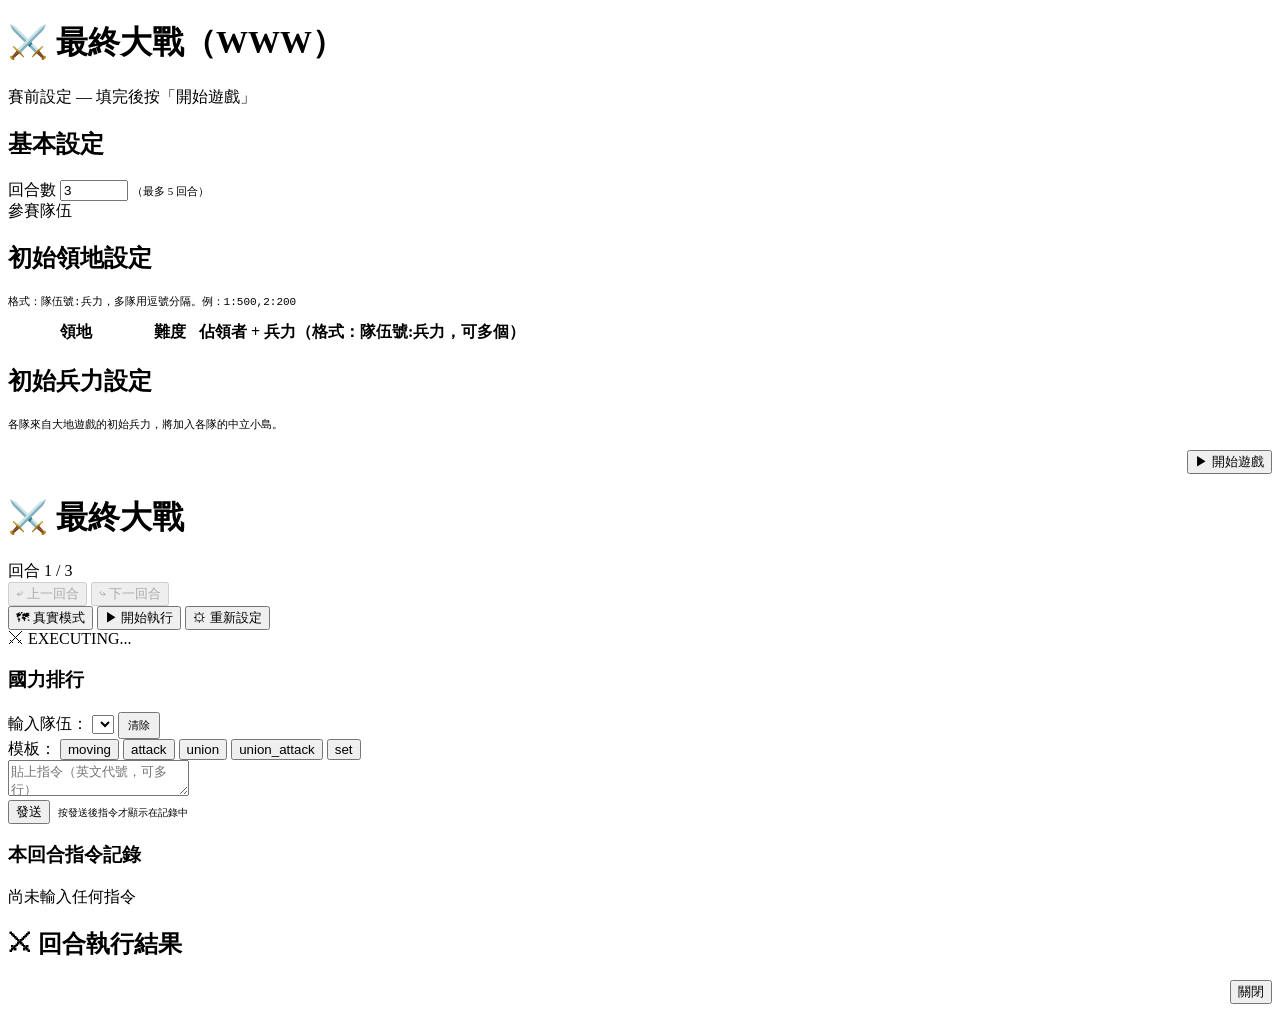
==== www/templates/index.html @ cea66b95 "feat: add 最終大戰 WWW web app and documentation - www/: Flask-based battle management app (teams 1-10, " ====
<!DOCTYPE html>
<html lang="zh-TW">
<head>
  <meta charset="UTF-8">
  <meta name="viewport" content="width=device-width, initial-scale=1.0">
  <title>最終大戰 WWW</title>
  <link rel="stylesheet" href="/static/css/style.css">
</head>
<body>

<!-- ══════════════════════════════════════════════════════════════════════════
     SETUP SCREEN
══════════════════════════════════════════════════════════════════════════════ -->
<div id="setup-screen" class="show">
  <div id="setup-inner">
    <h1>⚔️ 最終大戰（WWW）</h1>
    <p class="subtitle">賽前設定 — 填完後按「開始遊戲」</p>

    <div class="setup-section">
      <h2>基本設定</h2>
      <div class="setup-row">
        <label>回合數</label>
        <input id="setup-rounds" type="number" min="1" max="5" value="3"
               class="setup-input" style="width:60px">
        <span style="color:var(--text-muted);font-size:11px">（最多 5 回合）</span>
      </div>
      <div class="setup-row" style="align-items:flex-start">
        <label>參賽隊伍</label>
        <div class="team-checkboxes" id="team-checkboxes"></div>
      </div>
    </div>

    <div class="setup-section">
      <h2>初始領地設定</h2>
      <p style="font-size:11px;color:var(--text-muted);margin-bottom:10px">
        格式：<code style="color:var(--accent)">隊伍號:兵力</code>，多隊用逗號分隔。例：<code style="color:var(--accent)">1:500,2:200</code>
      </p>
      <table id="territory-init-table">
        <thead>
          <tr>
            <th style="width:130px">領地</th>
            <th style="width:50px">難度</th>
            <th>佔領者 + 兵力（格式：隊伍號:兵力，可多個）</th>
          </tr>
        </thead>
        <tbody id="territory-init-tbody"></tbody>
      </table>
    </div>

    <div class="setup-section">
      <h2>初始兵力設定</h2>
      <p style="font-size:11px;color:var(--text-muted);margin-bottom:10px">
        各隊來自大地遊戲的初始兵力，將加入各隊的中立小島。
      </p>
      <div id="init-troops-rows" style="display:grid;grid-template-columns:repeat(5,1fr);gap:6px;"></div>
    </div>

    <div style="display:flex;gap:10px;justify-content:flex-end;margin-top:8px">
      <button class="btn btn-primary" id="btn-start-game" onclick="startGame()">
        ▶ 開始遊戲
      </button>
    </div>
  </div>
</div>

<!-- ══════════════════════════════════════════════════════════════════════════
     MAIN GAME SCREEN
══════════════════════════════════════════════════════════════════════════════ -->
<div id="app">
  <!-- Header -->
  <div id="header">
    <h1>⚔️ 最終大戰</h1>
    <div id="round-info">回合 1 / 3</div>
    <button class="btn" id="btn-undo" onclick="undoRound()" disabled>↩ 上一回合</button>
    <button class="btn" id="btn-redo" onclick="redoRound()" disabled>↪ 下一回合</button>
    <div class="spacer"></div>
    <button class="btn btn-mode" id="btn-mode" onclick="toggleMode()">🗺 真實模式</button>
    <button class="btn btn-success" id="btn-execute" onclick="executeRound()">▶ 開始執行</button>
    <button class="btn" onclick="openSetup()">⚙ 重新設定</button>
  </div>

  <!-- Phase banner -->
  <div id="phase-banner"></div>

  <!-- Main -->
  <div id="main">
    <!-- Left: Map -->
    <div id="panel-left">
      <div id="map-area">
        <!-- Analysis mode view -->
        <div id="analysis-view">
          <div id="map-grid"></div>
          <div id="special-zones"></div>
        </div>
        <!-- Real mode view -->
        <div id="real-map">
          <div id="anim-overlay">
            <div class="anim-status">⚔ EXECUTING...</div>
          </div>
          <!-- Islands rendered by JS -->
        </div>
      </div>
      <div id="scoreboard">
        <h3>國力排行</h3>
        <div id="score-list"></div>
      </div>
    </div>

    <!-- Right: Command input -->
    <div id="panel-right">
      <div id="cmd-input-area">
        <div class="team-selector-row">
          <label>輸入隊伍：</label>
          <select id="team-select" onchange="onTeamSelectChange()"></select>
          <button class="btn btn-danger" style="font-size:11px;padding:4px 8px"
                  onclick="clearTeamCommands()">清除</button>
          <span id="cmd-count-hint" style="color:var(--text-muted);font-size:11px"></span>
        </div>
        <div id="cmd-templates">
          <span class="tpl-label">模板：</span>
          <button class="tpl-btn" onclick="insertTemplate('moving(S, E, n)')">moving</button>
          <button class="tpl-btn" onclick="insertTemplate('attack(S, E, n)')">attack</button>
          <button class="tpl-btn" onclick="insertTemplate('union(S, P, E, n)')">union</button>
          <button class="tpl-btn" onclick="insertTemplate('union_attack(S, [P], E, n)')">union_attack</button>
          <button class="tpl-btn tpl-admin" onclick="insertTemplate('set(zone, T:n)')">set</button>
        </div>
        <textarea id="cmd-textarea"
                  placeholder="貼上指令（英文代號，可多行）&#10;&#10;例：&#10;moving(HK, ELF, 500)&#10;attack(ELF, DV, 300)&#10;union(HK, 2, ELF, 200)&#10;union_attack(HK, [2,3], DV, 400)"
        ></textarea>
        <div class="cmd-btn-row">
          <button class="btn btn-primary" onclick="submitCommands()">發送</button>
          <span style="color:var(--text-muted);font-size:10px;margin-left:4px">
            按發送後指令才顯示在記錄中
          </span>
        </div>
      </div>

      <div id="cmd-log">
        <h3>本回合指令記錄</h3>
        <div id="cmd-entries">
          <div class="empty-log">尚未輸入任何指令</div>
        </div>
      </div>
    </div>
  </div>
</div>

<!-- Execution log modal -->
<div id="exec-overlay" onclick="closeExecModal(event)">
  <div id="exec-modal">
    <h2>⚔ 回合執行結果</h2>
    <div id="exec-log-list"></div>
    <div style="display:flex;justify-content:flex-end;gap:8px">
      <button class="btn" onclick="closeExecModal()">關閉</button>
    </div>
  </div>
</div>

<script src="/static/js/app.js"></script>
</body>
</html>
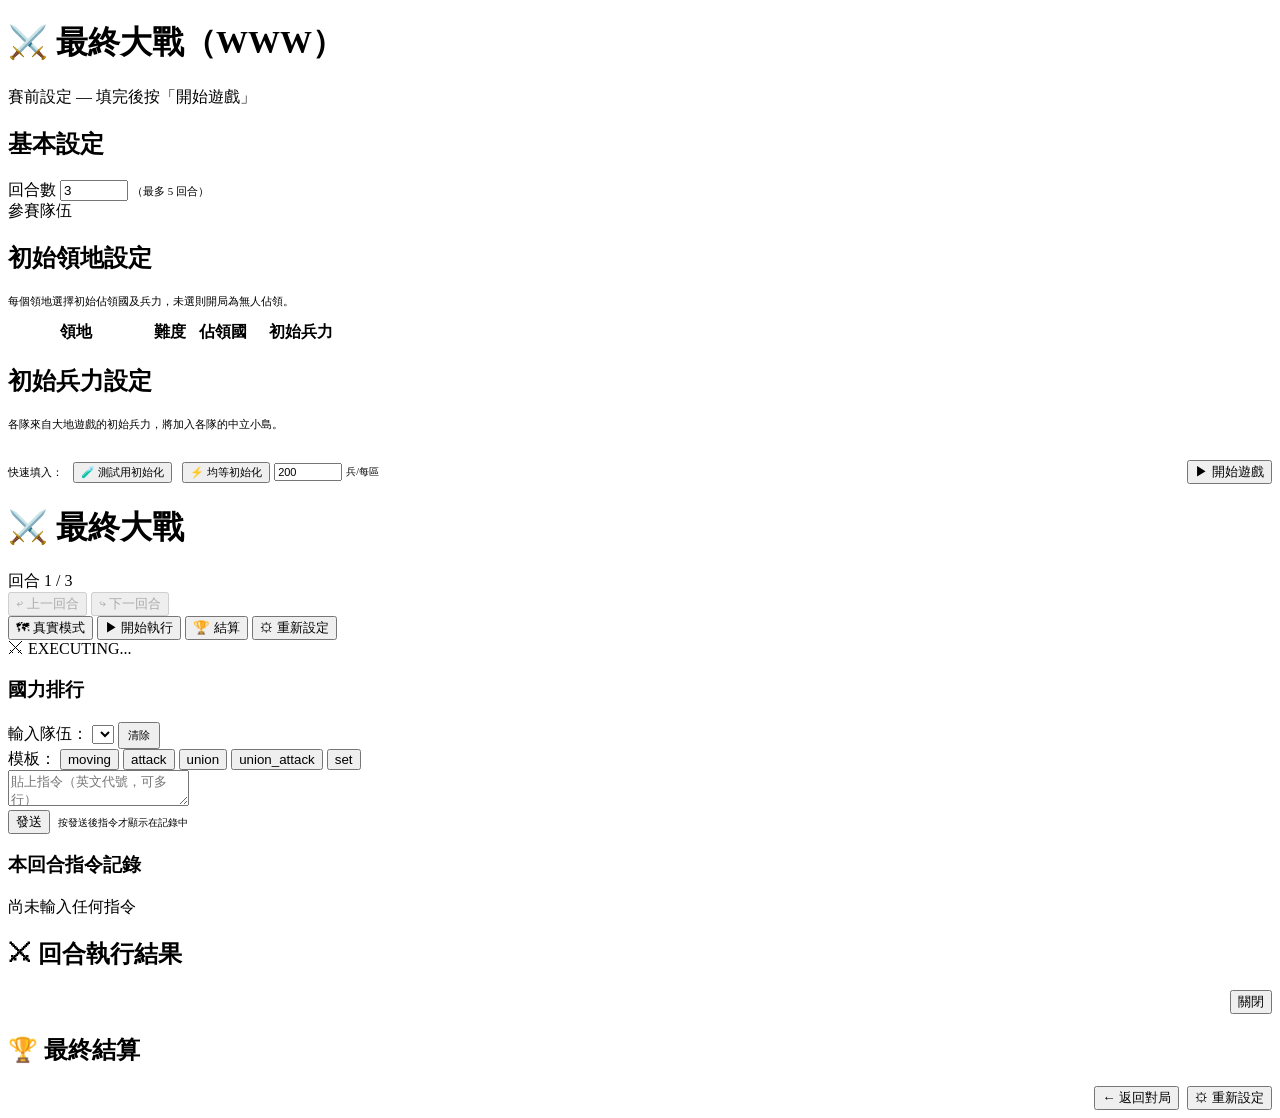
==== commit dad94608: "feat: 最終大戰規則更新、引擎重構與說明書補全 引擎規則變更（www/game/engine.py, state.py）： - 接受 0 兵力領主：forced_owner 跨回合持續，直到被攻克" ====
--- a/www/templates/index.html
+++ b/www/templates/index.html
@@ -33,14 +33,15 @@
     <div class="setup-section">
       <h2>初始領地設定</h2>
       <p style="font-size:11px;color:var(--text-muted);margin-bottom:10px">
-        格式：<code style="color:var(--accent)">隊伍號:兵力</code>，多隊用逗號分隔。例：<code style="color:var(--accent)">1:500,2:200</code>
+        每個領地選擇初始佔領國及兵力，未選則開局為無人佔領。
       </p>
       <table id="territory-init-table">
         <thead>
           <tr>
             <th style="width:130px">領地</th>
             <th style="width:50px">難度</th>
-            <th>佔領者 + 兵力（格式：隊伍號:兵力，可多個）</th>
+            <th>佔領國</th>
+          <th style="width:100px">初始兵力</th>
           </tr>
         </thead>
         <tbody id="territory-init-tbody"></tbody>
@@ -55,7 +56,16 @@
       <div id="init-troops-rows" style="display:grid;grid-template-columns:repeat(5,1fr);gap:6px;"></div>
     </div>
 
-    <div style="display:flex;gap:10px;justify-content:flex-end;margin-top:8px">
+    <div style="display:flex;gap:10px;align-items:center;flex-wrap:wrap;margin-top:8px;border-top:1px solid var(--border);padding-top:10px">
+      <span style="color:var(--text-muted);font-size:11px">快速填入：</span>
+      <button class="btn" style="font-size:11px" onclick="testInit()">🧪 測試用初始化</button>
+      <div style="display:flex;align-items:center;gap:4px">
+        <button class="btn" style="font-size:11px" onclick="uniformInit()">⚡ 均等初始化</button>
+        <input id="uniform-init-n" type="number" min="1" value="200"
+               class="setup-input" style="width:60px;font-size:11px" placeholder="n">
+        <span style="color:var(--text-muted);font-size:10px">兵/每區</span>
+      </div>
+      <div style="flex:1"></div>
       <button class="btn btn-primary" id="btn-start-game" onclick="startGame()">
         ▶ 開始遊戲
       </button>
@@ -76,7 +86,8 @@
     <div class="spacer"></div>
     <button class="btn btn-mode" id="btn-mode" onclick="toggleMode()">🗺 真實模式</button>
     <button class="btn btn-success" id="btn-execute" onclick="executeRound()">▶ 開始執行</button>
-    <button class="btn" onclick="openSetup()">⚙ 重新設定</button>
+    <button class="btn btn-settle" onclick="openSettlement()">🏆 結算</button>
+    <button class="btn" onclick="confirmReset()">⚙ 重新設定</button>
   </div>
 
   <!-- Phase banner -->
@@ -122,7 +133,7 @@
           <button class="tpl-btn" onclick="insertTemplate('attack(S, E, n)')">attack</button>
           <button class="tpl-btn" onclick="insertTemplate('union(S, P, E, n)')">union</button>
           <button class="tpl-btn" onclick="insertTemplate('union_attack(S, [P], E, n)')">union_attack</button>
-          <button class="tpl-btn tpl-admin" onclick="insertTemplate('set(zone, T:n)')">set</button>
+          <button class="tpl-btn tpl-admin" onclick="insertTemplate('set(zone, K, T:n)')">set</button>
         </div>
         <textarea id="cmd-textarea"
                   placeholder="貼上指令（英文代號，可多行）&#10;&#10;例：&#10;moving(HK, ELF, 500)&#10;attack(ELF, DV, 300)&#10;union(HK, 2, ELF, 200)&#10;union_attack(HK, [2,3], DV, 400)"
@@ -156,6 +167,18 @@
   </div>
 </div>
 
+<!-- Settlement overlay -->
+<div id="settlement-overlay" onclick="if(event.target===this)closeSettlement()">
+  <div id="settlement-modal">
+    <h2>🏆 最終結算</h2>
+    <div id="settlement-list"></div>
+    <div style="display:flex;justify-content:flex-end;gap:8px;margin-top:16px">
+      <button class="btn" onclick="closeSettlement()">← 返回對局</button>
+      <button class="btn btn-danger" onclick="confirmReset()">⚙ 重新設定</button>
+    </div>
+  </div>
+</div>
+
 <script src="/static/js/app.js"></script>
 </body>
 </html>
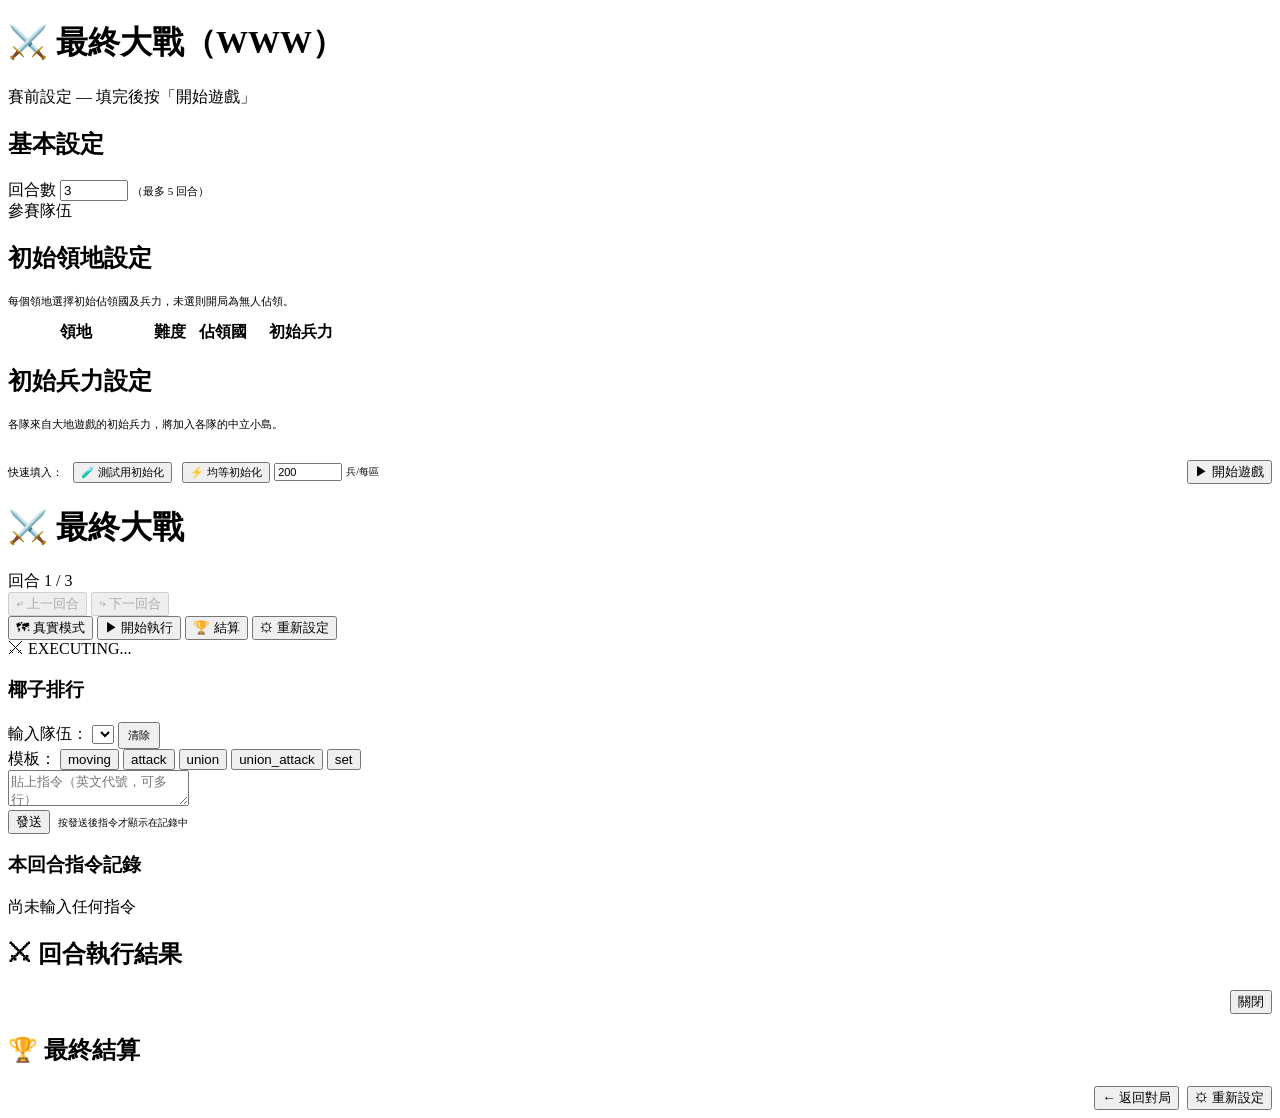
==== commit ec8c482f: "feat: 椰島霸主 全面改版 — 新世界觀、資料夾重組、小隊員手冊 世界觀更新： - 以椰子樹之神「可可納（Kokona）」與海神「帝亞瑪（Tiama）」取代 Gaia - 故事改為：工業污染 + " ====
--- a/www/templates/index.html
+++ b/www/templates/index.html
@@ -112,7 +112,7 @@
         </div>
       </div>
       <div id="scoreboard">
-        <h3>國力排行</h3>
+        <h3>椰子排行</h3>
         <div id="score-list"></div>
       </div>
     </div>
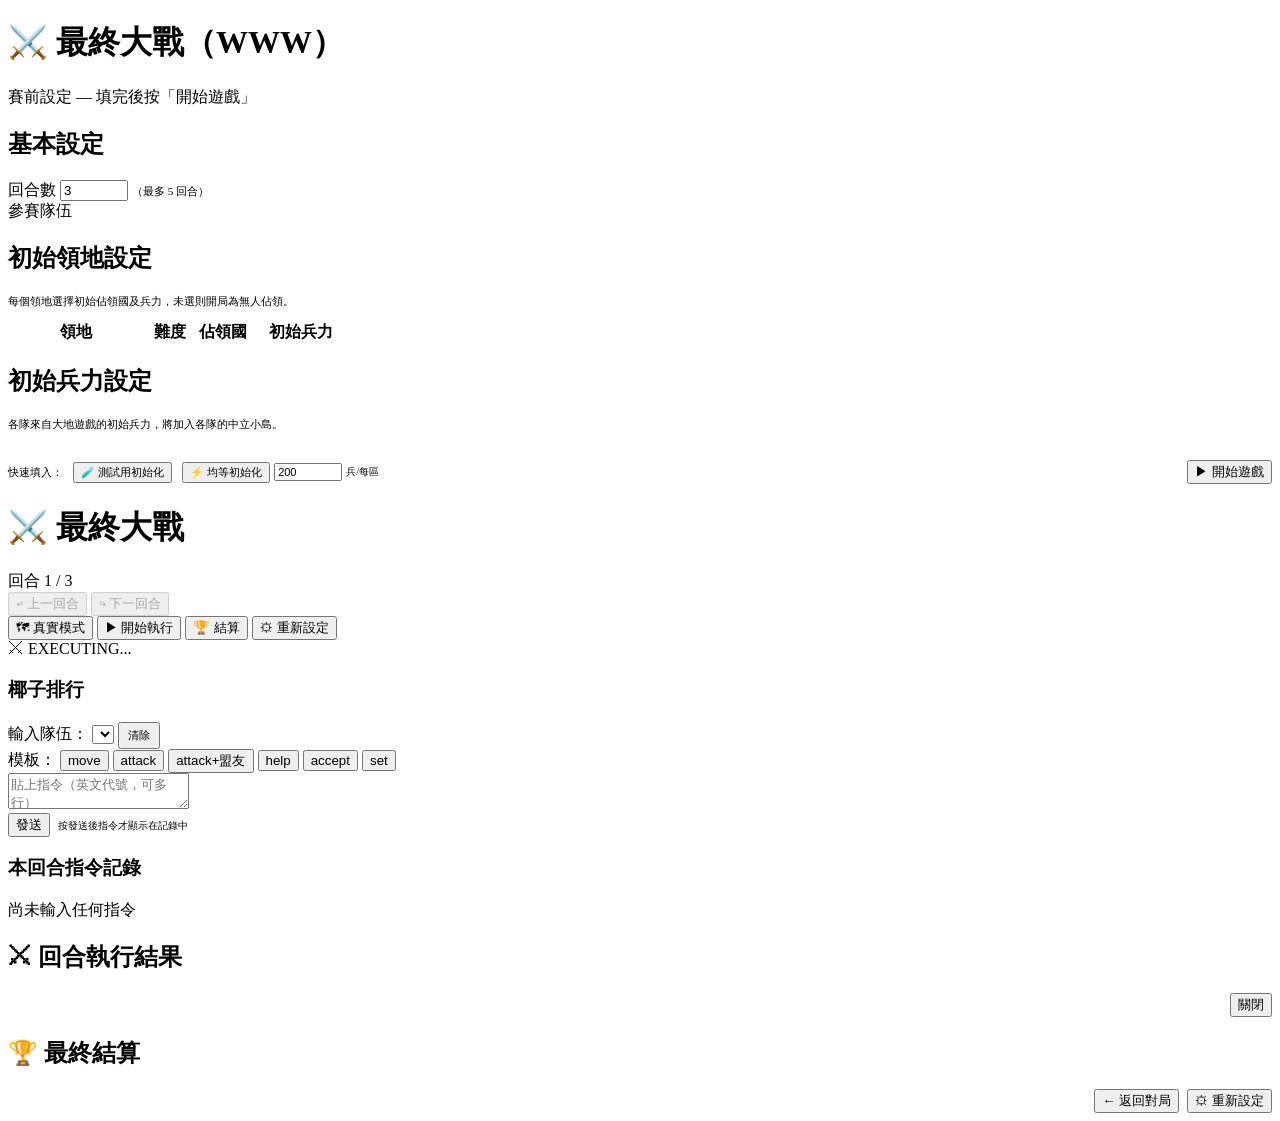
==== commit 050f0746: "fix: 前端移除漩渦、更新指令模板為新語法 - app.js：移除漩渦（SPECIAL_ZONES、ISLAND_CODES、ISLAND_POSITIONS、allZones）   指令顯示更新：" ====
--- a/www/templates/index.html
+++ b/www/templates/index.html
@@ -129,14 +129,15 @@
         </div>
         <div id="cmd-templates">
           <span class="tpl-label">模板：</span>
-          <button class="tpl-btn" onclick="insertTemplate('moving(S, E, n)')">moving</button>
+          <button class="tpl-btn" onclick="insertTemplate('move(S, E, n)')">move</button>
           <button class="tpl-btn" onclick="insertTemplate('attack(S, E, n)')">attack</button>
-          <button class="tpl-btn" onclick="insertTemplate('union(S, P, E, n)')">union</button>
-          <button class="tpl-btn" onclick="insertTemplate('union_attack(S, [P], E, n)')">union_attack</button>
+          <button class="tpl-btn" onclick="insertTemplate('attack(S, E, n, [P])')">attack+盟友</button>
+          <button class="tpl-btn" onclick="insertTemplate('help(S, E, n, P)')">help</button>
+          <button class="tpl-btn" onclick="insertTemplate('accept(E, P)')">accept</button>
           <button class="tpl-btn tpl-admin" onclick="insertTemplate('set(zone, K, T:n)')">set</button>
         </div>
         <textarea id="cmd-textarea"
-                  placeholder="貼上指令（英文代號，可多行）&#10;&#10;例：&#10;moving(HK, ELF, 500)&#10;attack(ELF, DV, 300)&#10;union(HK, 2, ELF, 200)&#10;union_attack(HK, [2,3], DV, 400)"
+                  placeholder="貼上指令（英文代號，可多行）&#10;&#10;例：&#10;move(HK, ELF, 500)&#10;attack(ELF, DV, 300)&#10;attack(HK, DV, 300, [2,3])&#10;help(HK, ELF, 200, 2)&#10;accept(ELF, 1)"
         ></textarea>
         <div class="cmd-btn-row">
           <button class="btn btn-primary" onclick="submitCommands()">發送</button>
